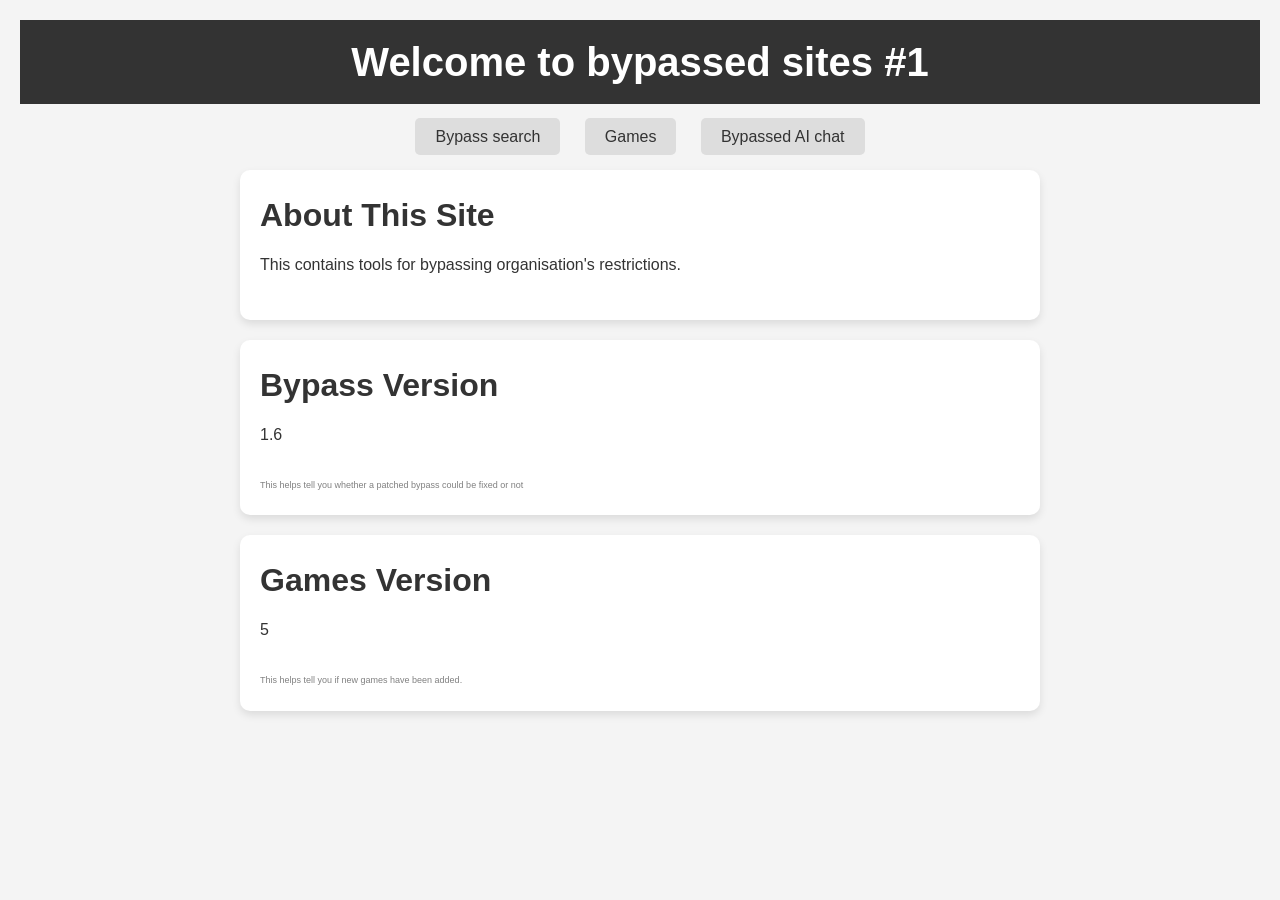
==== index.html @ f5b5f390 "Update index.html" ====
<!DOCTYPE html>
<html lang="en">

<head>
    <meta charset="UTF-8">
    <meta name="viewport" content="width=device-width, initial-scale=1.0">
    <meta http-equiv="X-UA-Compatible" content="IE=edge">
    <title>Bypasser</title>
    <style>
        /* Basic Reset */
        * {
            margin: 0;
            padding: 0;
            box-sizing: border-box;
        }

        body {
            font-family: 'Arial', sans-serif;
            line-height: 1.6;
            background-color: #f4f4f4;
            color: #333;
            padding: 20px;
        }

        header {
            background-color: #333;
            color: #fff;
            padding: 10px 0;
            text-align: center;
        }

        header h1 {
            margin: 0;
            font-size: 2.5rem;
        }

        nav {
            text-align: center;
            margin: 20px 0;
        }

        nav a {
            text-decoration: none;
            color: #333;
            padding: 10px 20px;
            border-radius: 5px;
            background-color: #ddd;
            margin: 0 10px;
            transition: background-color 0.3s ease;
        }

        nav a:hover {
            background-color: #444;
            color: #fff;
        }

        main {
            max-width: 800px;
            margin: 20px auto;
            padding: 20px;
            background-color: #fff;
            box-shadow: 0 4px 8px rgba(0, 0, 0, 0.1);
            border-radius: 10px;
        }

        main h2 {
            font-size: 2rem;
            margin-bottom: 10px;
        }

        p {
            margin-bottom: 20px;
            line-height: 1.8;
        }

        .subtext {
            margin-bottom: 20px;
            font-size: xx-small;
            color: gray;
        }

        footer {
            text-align: center;
            padding: 20px 0;
            margin-top: 20px;
            background-color: #333;
            color: #fff;
        }

        @media (max-width: 600px) {
            header h1 {
                font-size: 2rem;
            }

            main {
                padding: 10px;
            }

            nav a {
                display: block;
                margin: 10px 0;
            }
        }
    </style>
</head>

<body>

    <header>
        <h1>Welcome to bypassed sites #1</h1>
    </header>

    <nav>
        <a href="BypassMethods/specialSearchEngine.html" target="_blank">Bypass search</a>
        <a href="Games.html">Games</a>
        <a href="https://duckduckgo.com/?q=DuckDuckGo+AI+Chat&ia=chat&duckai=1" target="_blank">Bypassed AI chat</a>
    </nav>

    <main>
        <h2>About This Site</h2>
        <p>This contains tools for bypassing organisation's restrictions.</p>
    </main>
    <main>
        <h2>Bypass Version</h2>
        <p>1.6</p>
        <subtext class="subtext">This helps tell you whether a patched bypass could be fixed or not</subtext>
    </main>
    <main>
        <h2>Games Version</h2>
        <p>5</p>
        <subtext class="subtext">This helps tell you if new games have been added.</subtext>
    </main>
</body>

</html>
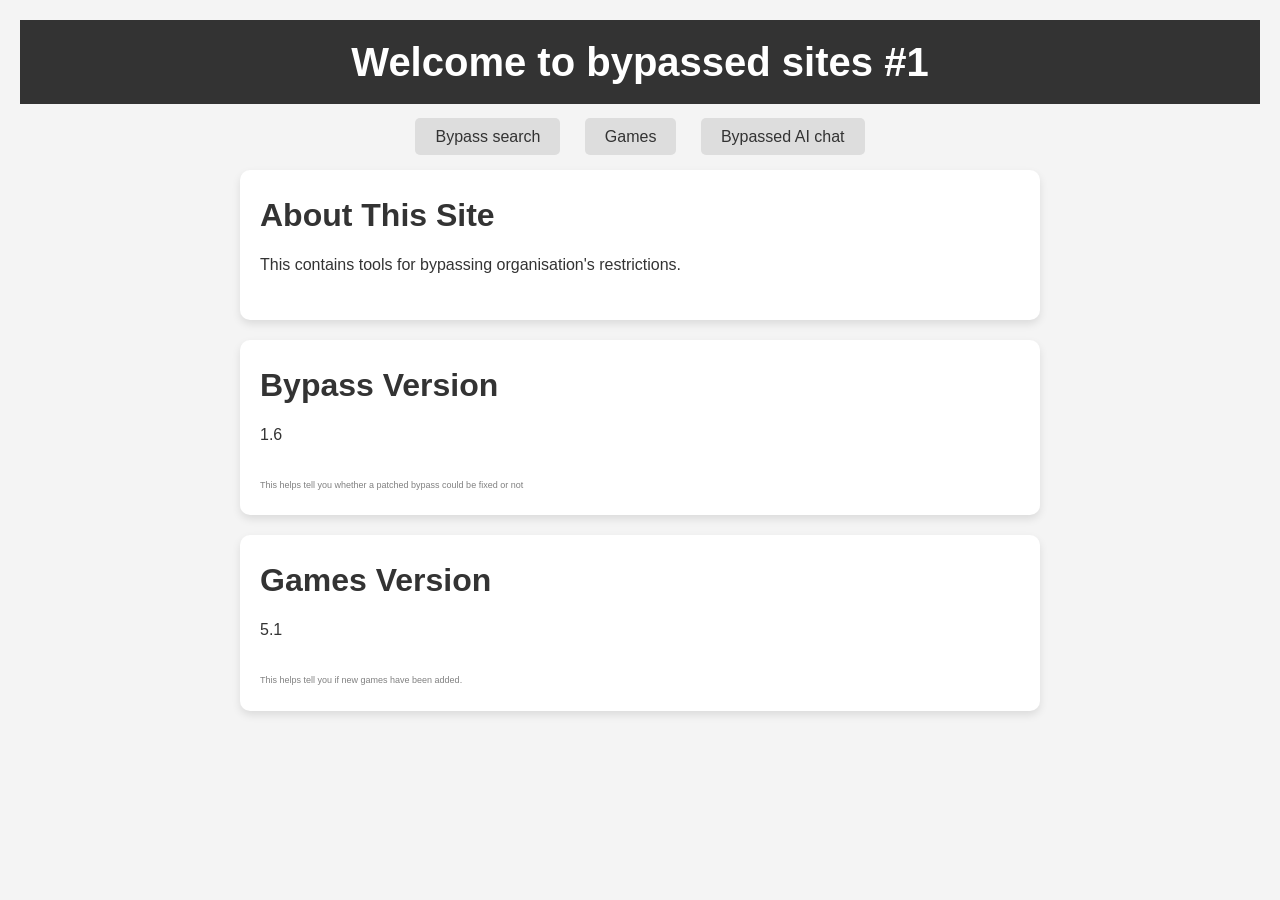
==== commit 3ad37f9a: "Update index.html" ====
--- a/index.html
+++ b/index.html
@@ -127,7 +127,7 @@
     </main>
     <main>
         <h2>Games Version</h2>
-        <p>5</p>
+        <p>5.1</p>
         <subtext class="subtext">This helps tell you if new games have been added.</subtext>
     </main>
 </body>
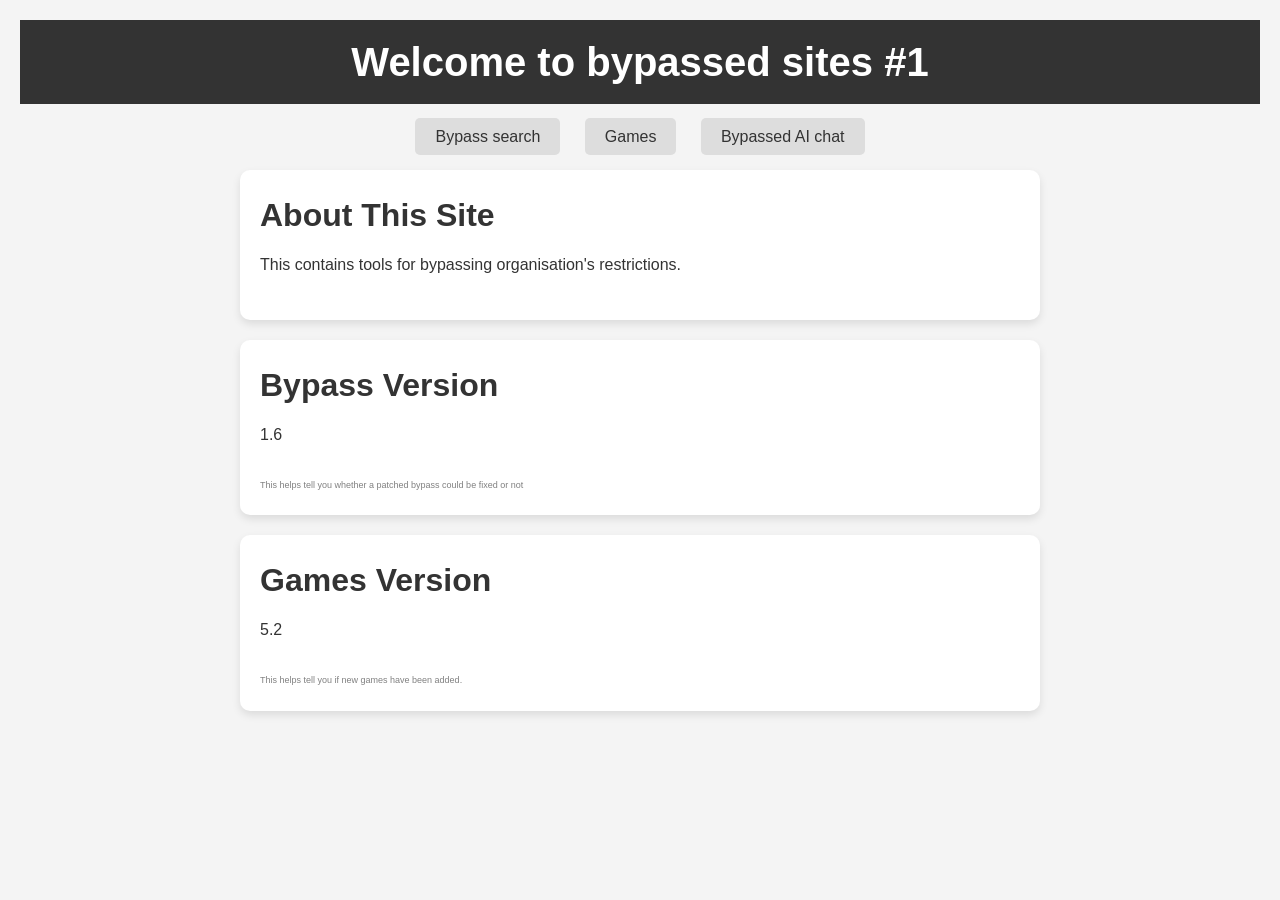
==== commit 70a44043: "Update index.html" ====
--- a/index.html
+++ b/index.html
@@ -127,7 +127,7 @@
     </main>
     <main>
         <h2>Games Version</h2>
-        <p>5.1</p>
+        <p>5.2</p>
         <subtext class="subtext">This helps tell you if new games have been added.</subtext>
     </main>
 </body>
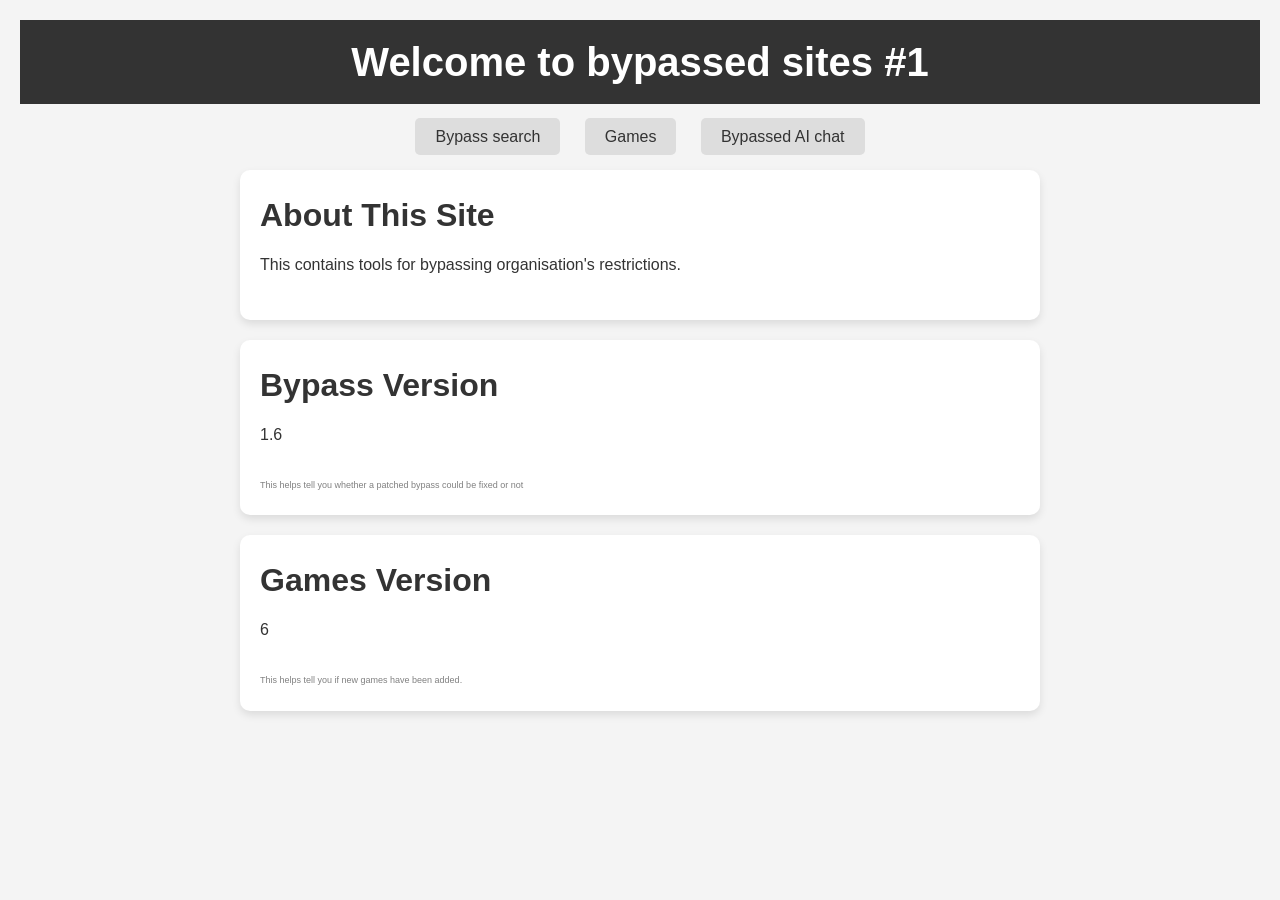
==== commit 78f9bc92: "Update index.html" ====
--- a/index.html
+++ b/index.html
@@ -127,7 +127,7 @@
     </main>
     <main>
         <h2>Games Version</h2>
-        <p>5.2</p>
+        <p>6</p>
         <subtext class="subtext">This helps tell you if new games have been added.</subtext>
     </main>
 </body>
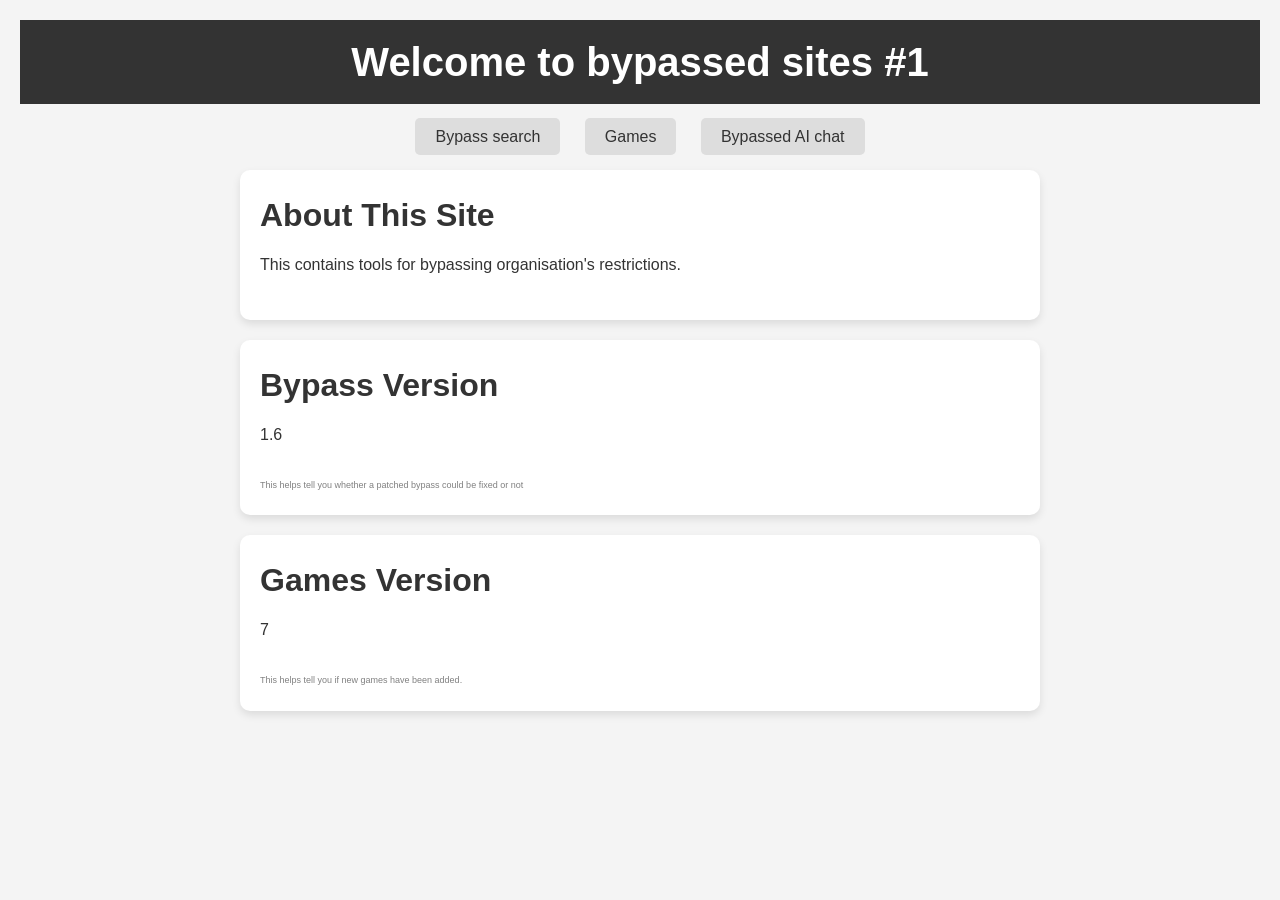
==== commit 49eb637c: "Update index.html" ====
--- a/index.html
+++ b/index.html
@@ -127,7 +127,7 @@
     </main>
     <main>
         <h2>Games Version</h2>
-        <p>6</p>
+        <p>7</p>
         <subtext class="subtext">This helps tell you if new games have been added.</subtext>
     </main>
 </body>
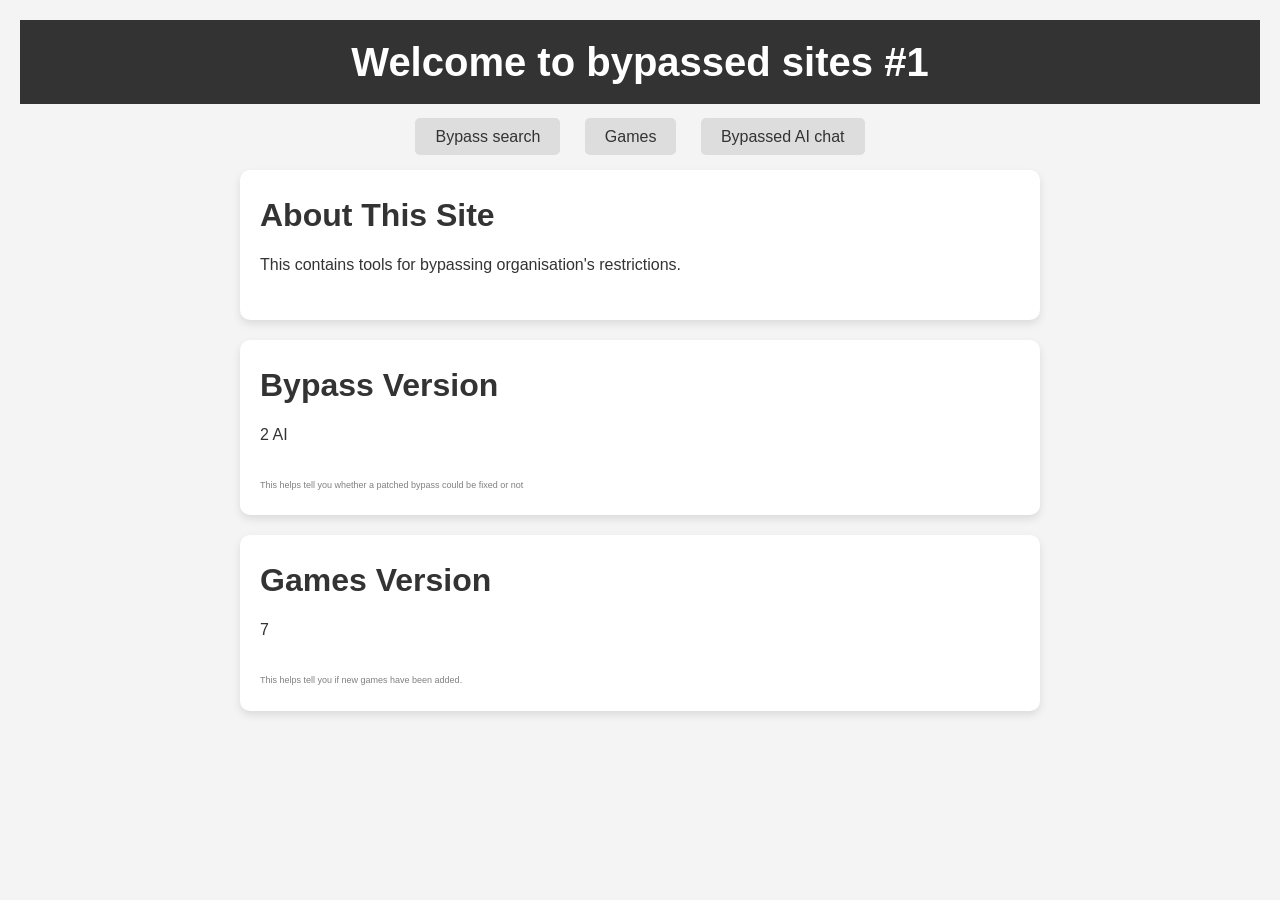
==== commit aa97a425: "Update index.html" ====
--- a/index.html
+++ b/index.html
@@ -113,7 +113,7 @@
     <nav>
         <a href="BypassMethods/specialSearchEngine.html" target="_blank">Bypass search</a>
         <a href="Games.html">Games</a>
-        <a href="https://duckduckgo.com/?q=DuckDuckGo+AI+Chat&ia=chat&duckai=1" target="_blank">Bypassed AI chat</a>
+        <a href="https://deepai.org/chat" target="_blank">Bypassed AI chat</a>
     </nav>
 
     <main>
@@ -122,7 +122,7 @@
     </main>
     <main>
         <h2>Bypass Version</h2>
-        <p>1.6</p>
+        <p>2 AI</p>
         <subtext class="subtext">This helps tell you whether a patched bypass could be fixed or not</subtext>
     </main>
     <main>
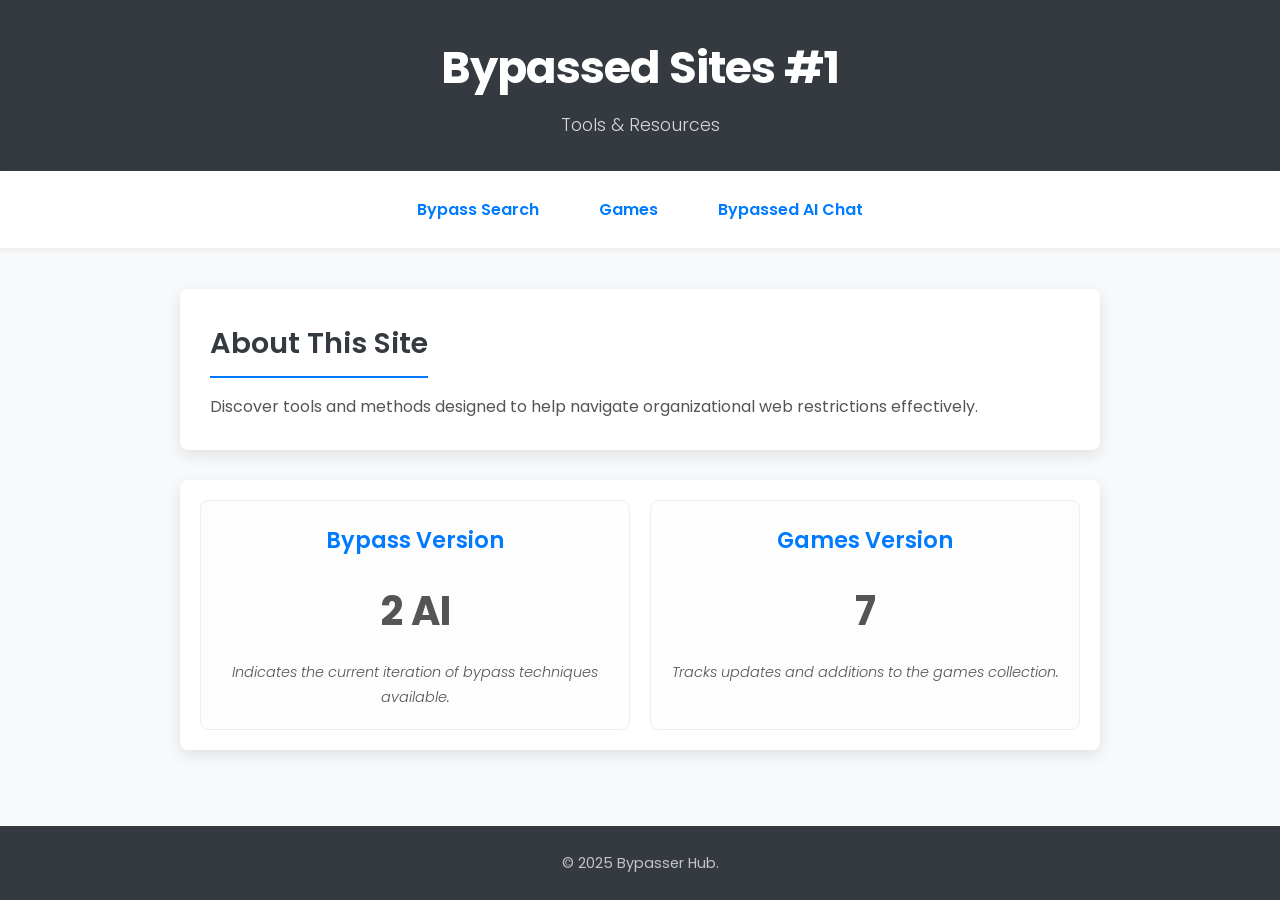
==== commit 02fc44ae: "Add files via upload" ====
--- a/index.html
+++ b/index.html
@@ -5,131 +5,58 @@
     <meta charset="UTF-8">
     <meta name="viewport" content="width=device-width, initial-scale=1.0">
     <meta http-equiv="X-UA-Compatible" content="IE=edge">
-    <title>Bypasser</title>
-    <style>
-        /* Basic Reset */
-        * {
-            margin: 0;
-            padding: 0;
-            box-sizing: border-box;
-        }
-
-        body {
-            font-family: 'Arial', sans-serif;
-            line-height: 1.6;
-            background-color: #f4f4f4;
-            color: #333;
-            padding: 20px;
-        }
-
-        header {
-            background-color: #333;
-            color: #fff;
-            padding: 10px 0;
-            text-align: center;
-        }
-
-        header h1 {
-            margin: 0;
-            font-size: 2.5rem;
-        }
-
-        nav {
-            text-align: center;
-            margin: 20px 0;
-        }
-
-        nav a {
-            text-decoration: none;
-            color: #333;
-            padding: 10px 20px;
-            border-radius: 5px;
-            background-color: #ddd;
-            margin: 0 10px;
-            transition: background-color 0.3s ease;
-        }
-
-        nav a:hover {
-            background-color: #444;
-            color: #fff;
-        }
-
-        main {
-            max-width: 800px;
-            margin: 20px auto;
-            padding: 20px;
-            background-color: #fff;
-            box-shadow: 0 4px 8px rgba(0, 0, 0, 0.1);
-            border-radius: 10px;
-        }
-
-        main h2 {
-            font-size: 2rem;
-            margin-bottom: 10px;
-        }
-
-        p {
-            margin-bottom: 20px;
-            line-height: 1.8;
-        }
-
-        .subtext {
-            margin-bottom: 20px;
-            font-size: xx-small;
-            color: gray;
-        }
-
-        footer {
-            text-align: center;
-            padding: 20px 0;
-            margin-top: 20px;
-            background-color: #333;
-            color: #fff;
-        }
-
-        @media (max-width: 600px) {
-            header h1 {
-                font-size: 2rem;
-            }
-
-            main {
-                padding: 10px;
-            }
-
-            nav a {
-                display: block;
-                margin: 10px 0;
-            }
-        }
-    </style>
+    <title>Bypasser Hub</title>
+    <!-- Import Google Font -->
+    <link rel="preconnect" href="https://fonts.googleapis.com">
+    <link rel="preconnect" href="https://fonts.gstatic.com" crossorigin>
+    <link href="https://fonts.googleapis.com/css2?family=Poppins:wght@300;400;600;700&display=swap" rel="stylesheet">
+    <link rel="stylesheet" href="modern-style.css"> <!-- Link to the new CSS -->
 </head>
 
 <body>
 
-    <header>
-        <h1>Welcome to bypassed sites #1</h1>
+    <header class="site-header">
+        <div class="container">
+            <h1>Bypassed Sites #1</h1>
+            <p class="subtitle">Tools & Resources</p>
+        </div>
     </header>
 
-    <nav>
-        <a href="BypassMethods/specialSearchEngine.html" target="_blank">Bypass search</a>
-        <a href="Games.html">Games</a>
-        <a href="https://deepai.org/chat" target="_blank">Bypassed AI chat</a>
+    <nav class="main-nav">
+        <div class="container">
+            <a href="BypassMethods/specialSearchEngine.html" target="_blank">Bypass Search</a>
+            <a href="Games.html">Games</a>
+            <a href="https://deepai.org/chat" target="_blank">Bypassed AI Chat</a>
+        </div>
     </nav>
 
-    <main>
-        <h2>About This Site</h2>
-        <p>This contains tools for bypassing organisation's restrictions.</p>
+    <main class="content-area">
+        <div class="container">
+            <section class="content-section">
+                <h2>About This Site</h2>
+                <p>Discover tools and methods designed to help navigate organizational web restrictions effectively.</p>
+            </section>
+
+            <section class="content-section info-card">
+                 <div class="info-card-item">
+                    <h2>Bypass Version</h2>
+                    <p class="version-number">2 AI</p>
+                    <p class="subtext">Indicates the current iteration of bypass techniques available.</p>
+                 </div>
+                 <div class="info-card-item">
+                    <h2>Games Version</h2>
+                    <p class="version-number">7</p>
+                    <p class="subtext">Tracks updates and additions to the games collection.</p>
+                 </div>
+            </section>
+        </div>
     </main>
-    <main>
-        <h2>Bypass Version</h2>
-        <p>2 AI</p>
-        <subtext class="subtext">This helps tell you whether a patched bypass could be fixed or not</subtext>
-    </main>
-    <main>
-        <h2>Games Version</h2>
-        <p>7</p>
-        <subtext class="subtext">This helps tell you if new games have been added.</subtext>
-    </main>
+
+    <footer class="site-footer">
+        <div class="container">
+            <p>© 2025 Bypasser Hub.</p>
+        </div>
+    </footer>
+
 </body>
-
-</html>
+</html>
--- a/modern-style.css
+++ b/modern-style.css
@@ -0,0 +1,210 @@
+/* --- Variable Definitions --- */
+:root {
+    --primary-color: #007bff; /* A modern blue */
+    --secondary-color: #6c757d; /* A muted grey */
+    --light-color: #f8f9fa;   /* Very light grey / off-white */
+    --dark-color: #343a40;    /* Dark grey */
+    --white-color: #ffffff;
+    --font-family: 'Poppins', sans-serif;
+    --header-font-weight: 700;
+    --base-font-weight: 400;
+    --light-font-weight: 300;
+    --border-radius: 8px;
+    --box-shadow: 0 5px 15px rgba(0, 0, 0, 0.1);
+    --transition-speed: 0.3s;
+}
+
+/* --- Basic Reset & Body --- */
+* {
+    margin: 0;
+    padding: 0;
+    box-sizing: border-box;
+}
+
+body {
+    font-family: var(--font-family);
+    line-height: 1.7;
+    background-color: var(--light-color);
+    color: var(--dark-color);
+    font-weight: var(--base-font-weight);
+    display: flex;
+    flex-direction: column;
+    min-height: 100vh; /* Ensure footer sticks to bottom */
+}
+
+.container {
+    max-width: 960px;
+    margin: 0 auto;
+    padding: 0 20px;
+}
+
+/* --- Header --- */
+.site-header {
+    background-color: var(--dark-color);
+    color: var(--white-color);
+    padding: 30px 0;
+    text-align: center;
+}
+
+.site-header h1 {
+    font-size: 2.8rem;
+    font-weight: var(--header-font-weight);
+    margin-bottom: 5px;
+    letter-spacing: -1px;
+}
+
+.site-header .subtitle {
+    font-size: 1.1rem;
+    font-weight: var(--light-font-weight);
+    color: rgba(255, 255, 255, 0.8);
+}
+
+/* --- Navigation --- */
+.main-nav {
+    background-color: var(--white-color);
+    padding: 15px 0;
+    box-shadow: 0 2px 5px rgba(0, 0, 0, 0.05);
+    border-bottom: 1px solid #eee;
+}
+
+.main-nav .container {
+    display: flex;
+    justify-content: center;
+    align-items: center;
+    gap: 20px; /* Space between nav items */
+    flex-wrap: wrap; /* Allow wrapping on smaller screens */
+}
+
+.main-nav a {
+    text-decoration: none;
+    color: var(--primary-color);
+    padding: 10px 20px;
+    border-radius: var(--border-radius);
+    font-weight: 600;
+    transition: background-color var(--transition-speed) ease, color var(--transition-speed) ease;
+}
+
+.main-nav a:hover,
+.main-nav a:focus { /* Added focus state for accessibility */
+    background-color: var(--primary-color);
+    color: var(--white-color);
+    outline: none; /* Remove default focus outline if custom style is clear */
+}
+
+/* --- Main Content Area --- */
+.content-area {
+    padding: 40px 0;
+    flex-grow: 1; /* Allow main content to fill available space */
+}
+
+.content-section {
+    background-color: var(--white-color);
+    padding: 30px;
+    margin-bottom: 30px;
+    border-radius: var(--border-radius);
+    box-shadow: var(--box-shadow);
+}
+
+.content-section h2 {
+    font-size: 1.8rem;
+    font-weight: 600;
+    margin-bottom: 15px;
+    color: var(--dark-color);
+    border-bottom: 2px solid var(--primary-color);
+    padding-bottom: 8px;
+    display: inline-block; /* Make border only as wide as text */
+}
+
+.content-section p {
+    margin-bottom: 15px;
+    color: #555; /* Slightly lighter text for paragraphs */
+}
+
+.content-section p:last-child {
+    margin-bottom: 0;
+}
+
+/* Info Card Specific Styles */
+.info-card {
+    display: flex;
+    gap: 20px; /* Space between cards */
+    justify-content: space-around; /* Distribute space */
+    flex-wrap: wrap; /* Allow wrapping */
+    padding: 20px; /* Slightly less padding */
+}
+
+.info-card-item {
+   flex: 1; /* Allow items to grow */
+   min-width: 200px; /* Minimum width before wrapping */
+   text-align: center;
+   padding: 20px;
+   border: 1px solid #eee;
+   border-radius: var(--border-radius);
+   background-color: #fdfdfd; /* Slightly off-white */
+}
+
+.info-card h2 {
+    font-size: 1.4rem;
+    margin-bottom: 10px;
+    border-bottom: none; /* Remove border for card titles */
+    color: var(--primary-color);
+}
+
+.version-number {
+    font-size: 2.5rem;
+    font-weight: var(--header-font-weight);
+    color: var(--dark-color);
+    margin-bottom: 5px;
+}
+
+.subtext { /* Style the paragraph with the subtext class */
+    font-size: 0.9rem;
+    color: var(--secondary-color);
+    font-weight: var(--light-font-weight);
+    font-style: italic;
+    margin-bottom: 0; /* Remove margin from subtext */
+}
+
+
+/* --- Footer --- */
+.site-footer {
+    background-color: var(--dark-color);
+    color: rgba(255, 255, 255, 0.7);
+    text-align: center;
+    padding: 25px 0;
+    margin-top: auto; /* Pushes footer to bottom */
+    font-size: 0.9rem;
+}
+
+/* --- Responsive Design --- */
+@media (max-width: 768px) {
+    .site-header h1 {
+        font-size: 2.2rem;
+    }
+    .site-header .subtitle {
+        font-size: 1rem;
+    }
+    .content-section h2 {
+        font-size: 1.6rem;
+    }
+    .info-card {
+        flex-direction: column; /* Stack cards vertically */
+    }
+}
+
+@media (max-width: 600px) {
+    .main-nav .container {
+        flex-direction: column; /* Stack nav items vertically */
+        align-items: stretch; /* Make nav items full width */
+        gap: 10px;
+    }
+    .main-nav a {
+        text-align: center;
+    }
+     .container {
+        padding: 0 15px; /* Reduce side padding */
+    }
+    .content-section {
+        padding: 20px;
+    }
+}
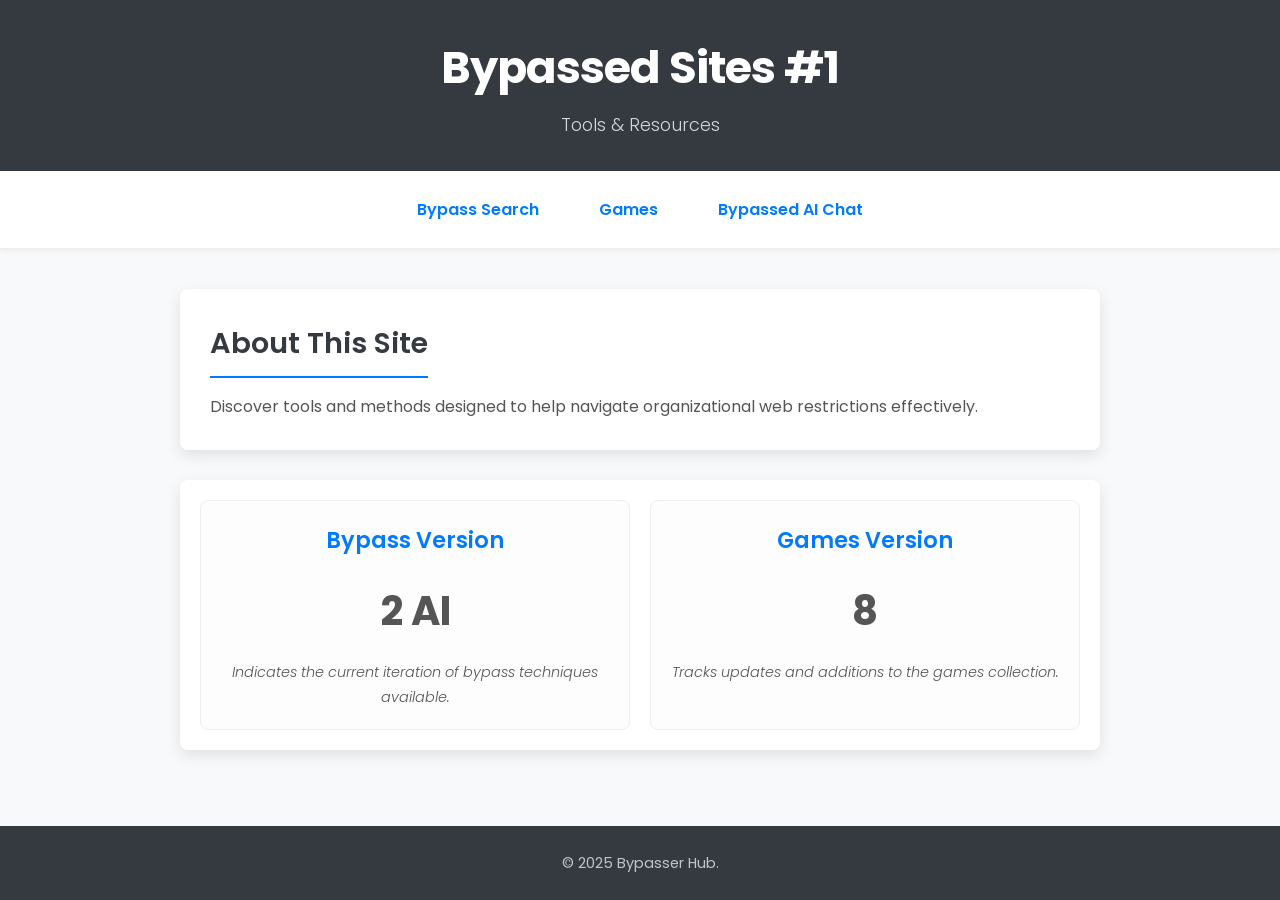
==== commit 93cf4594: "Update index.html" ====
--- a/index.html
+++ b/index.html
@@ -45,7 +45,7 @@
                  </div>
                  <div class="info-card-item">
                     <h2>Games Version</h2>
-                    <p class="version-number">7</p>
+                    <p class="version-number">8</p>
                     <p class="subtext">Tracks updates and additions to the games collection.</p>
                  </div>
             </section>
@@ -59,4 +59,4 @@
     </footer>
 
 </body>
-</html>+</html>
